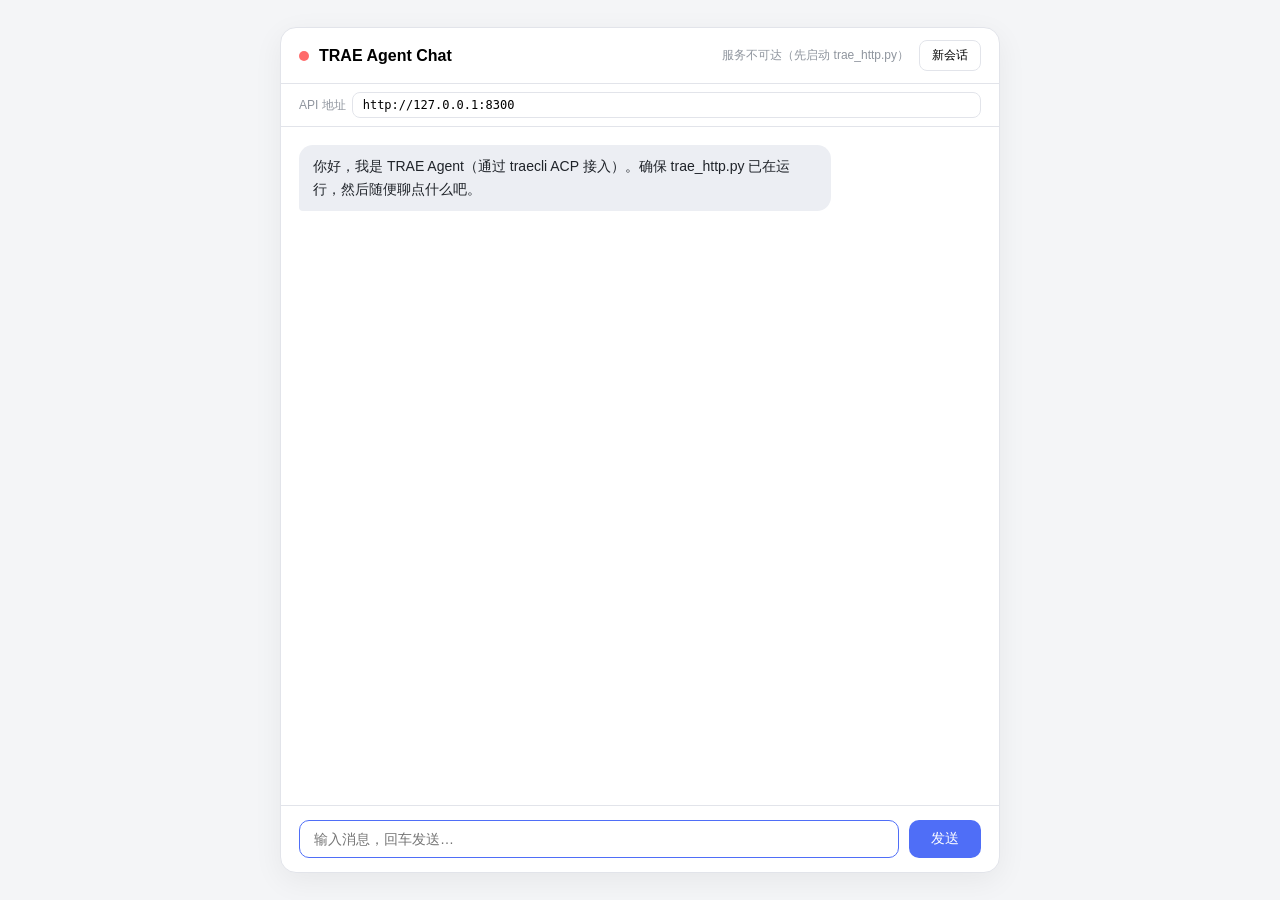
==== index.html @ 947d8da9 "v2" ====
<!DOCTYPE html>
<html lang="zh-CN">
<head>
<meta charset="UTF-8" />
<meta name="viewport" content="width=device-width, initial-scale=1.0" />
<title>TRAE Agent Chat</title>
<style>
  * { margin: 0; padding: 0; box-sizing: border-box; }
  :root {
    --bg: #f4f5f7; --panel: #fff;
    --user: #4f6ef7; --bot: #eceef3; --bot-text: #1f2329;
    --border: #e2e4ea; --muted: #8f959e; --danger: #ff6b6b; --ok: #34c759;
  }
  body {
    font-family: -apple-system, "PingFang SC", "Microsoft YaHei", sans-serif;
    background: var(--bg); height: 100vh;
    display: flex; align-items: center; justify-content: center;
  }
  .app {
    width: 100%; max-width: 720px; height: 94vh;
    background: var(--panel); border: 1px solid var(--border);
    border-radius: 16px; display: flex; flex-direction: column;
    overflow: hidden; box-shadow: 0 8px 30px rgba(0,0,0,.06);
  }
  header { display: flex; align-items: center; gap: 10px; padding: 12px 18px; border-bottom: 1px solid var(--border); }
  header h1 { font-size: 16px; font-weight: 600; }
  .dot { width: 10px; height: 10px; border-radius: 50%; background: #ccc; flex-shrink: 0; }
  .dot.online { background: var(--ok); } .dot.offline { background: var(--danger); }
  .status { font-size: 12px; color: var(--muted); margin-left: auto; text-align: right; }
  .status code { font-size: 11px; color: var(--muted); }
  button.act {
    padding: 6px 12px; border: 1px solid var(--border); border-radius: 8px;
    background: #fff; font-size: 12px; cursor: pointer; white-space: nowrap;
  }
  button.act:hover { border-color: var(--user); color: var(--user); }
  #messages { flex: 1; overflow-y: auto; padding: 18px; display: flex; flex-direction: column; gap: 14px; }
  .msg { display: flex; } .msg.user { justify-content: flex-end; }
  .bubble {
    max-width: 78%; padding: 10px 14px; border-radius: 14px;
    font-size: 14px; line-height: 1.65; white-space: pre-wrap; word-break: break-word;
  }
  .msg.user .bubble { background: var(--user); color: #fff; border-bottom-right-radius: 4px; }
  .msg.assistant .bubble { background: var(--bot); color: var(--bot-text); border-bottom-left-radius: 4px; }
  .bubble.error { background: #fdecec; color: #c0392b; }
  .bubble.typing { opacity: .7; font-style: italic; }
  details.extra { margin-top: 8px; font-size: 12px; color: var(--muted); }
  details.extra summary { cursor: pointer; user-select: none; }
  details.extra .items { margin-top: 6px; padding: 8px 10px; background: #f6f7f9; border-radius: 8px;
    max-height: 180px; overflow-y: auto; }
  details.extra .items div { padding: 2px 0; line-height: 1.5; }
  footer { display: flex; gap: 10px; padding: 14px 18px; border-top: 1px solid var(--border); }
  footer input[type=text] {
    flex: 1; padding: 10px 14px; border: 1px solid var(--border);
    border-radius: 10px; font-size: 14px; outline: none;
  }
  footer input[type=text]:focus { border-color: var(--user); }
  footer button {
    padding: 10px 22px; border: none; border-radius: 10px;
    background: var(--user); color: #fff; font-size: 14px; cursor: pointer;
  }
  footer button:hover { opacity: .9; }
  footer button:disabled { opacity: .5; cursor: not-allowed; }
  .settings { display: flex; align-items: center; gap: 6px; padding: 8px 18px; border-bottom: 1px solid var(--border); }
  .settings label { font-size: 12px; color: var(--muted); }
  .settings input {
    flex: 1; padding: 5px 10px; border: 1px solid var(--border); border-radius: 8px;
    font-size: 12px; outline: none; font-family: monospace;
  }
</style>
</head>
<body>
<div class="app">
  <header>
    <div id="dot" class="dot"></div>
    <h1>TRAE Agent Chat</h1>
    <span id="status" class="status">连接中…</span>
    <button id="reset-btn" class="act" title="调用 POST /api/session/reset 开启全新会话">新会话</button>
  </header>

  <div class="settings">
    <label for="api-base">API 地址</label>
    <input id="api-base" type="text" spellcheck="false" />
  </div>

  <main id="messages"></main>

  <footer>
    <input id="input" type="text" placeholder="输入消息，回车发送…" autocomplete="off" autofocus />
    <button id="send-btn">发送</button>
  </footer>
</div>

<script>
"use strict";

// ===== 配置 =====
const DEFAULT_BASE = "http://127.0.0.1:8300";
const apiBaseInput = document.getElementById("api-base");
const messagesEl  = document.getElementById("messages");
const inputEl     = document.getElementById("input");
const sendBtn     = document.getElementById("send-btn");
const resetBtn    = document.getElementById("reset-btn");
const statusEl    = document.getElementById("status");
const dotEl       = document.getElementById("dot");

// API 地址可改，持久化到 localStorage
apiBaseInput.value = localStorage.getItem("trae_api_base") || DEFAULT_BASE;
let API_BASE = apiBaseInput.value.replace(/\/+$/, "");
apiBaseInput.addEventListener("change", () => {
  API_BASE = apiBaseInput.value.trim().replace(/\/+$/, "");
  localStorage.setItem("trae_api_base", API_BASE);
  checkHealth();
});

// ===== 健康检查：GET /api/health =====
async function checkHealth() {
  try {
    const res = await fetch(`${API_BASE}/api/health`);
    if (!res.ok) throw new Error(`HTTP ${res.status}`);
    const h = await res.json();
    dotEl.className = "dot " + (h.connected ? "online" : "offline");
    statusEl.innerHTML = h.connected
      ? `已连接 traecli · 协议 v${h.protocol_version}<br/><code>会话 ${short(h.session_id)}</code>`
      : `服务在线，但 traecli 未连接`;
  } catch {
    dotEl.className = "dot offline";
    statusEl.textContent = "服务不可达（先启动 trae_http.py）";
  }
}
function short(id) { return id ? id.slice(0, 13) + "…" : "-"; }
checkHealth();
setInterval(checkHealth, 15000);

// ===== 渲染 =====
function addBubble(text, role, cls) {
  const wrap = document.createElement("div");
  wrap.className = `msg ${role}`;
  const bubble = document.createElement("div");
  bubble.className = `bubble${cls ? " " + cls : ""}`;
  bubble.textContent = text;
  wrap.appendChild(bubble);
  messagesEl.appendChild(wrap);
  messagesEl.scrollTop = messagesEl.scrollHeight;
  return bubble;
}

function addExtras(bubble, thoughts, toolEvents) {
  if ((!thoughts || !thoughts.length) && (!toolEvents || !toolEvents.length)) return;
  const details = document.createElement("details");
  details.className = "extra";
  const parts = [];
  if (thoughts && thoughts.length) parts.push(`思考过程 (${thoughts.length})`);
  if (toolEvents && toolEvents.length) parts.push(`工具调用 (${toolEvents.length})`);
  const summary = document.createElement("summary");
  summary.textContent = parts.join(" · ");
  const box = document.createElement("div");
  box.className = "items";
  (thoughts || []).forEach(t => { const d = document.createElement("div"); d.textContent = "💭 " + t; box.appendChild(d); });
  (toolEvents || []).forEach(t => { const d = document.createElement("div"); d.textContent = "🔧 " + t; box.appendChild(d); });
  details.appendChild(summary);
  details.appendChild(box);
  bubble.appendChild(details);
  bubble.style.whiteSpace = "normal";
}

// ===== 发送：POST /api/chat =====
let busy = false;
async function sendMessage() {
  const text = inputEl.value.trim();
  if (!text || busy) return;
  busy = true;
  sendBtn.disabled = true;
  inputEl.value = "";
  addBubble(text, "user");

  const typing = addBubble("思考中…", "assistant", "typing");
  try {
    const res = await fetch(`${API_BASE}/api/chat`, {
      method: "POST",
      headers: { "Content-Type": "application/json" },
      body: JSON.stringify({ message: text }),
    });
    const data = await res.json();
    if (!res.ok) throw new Error(data.detail || `HTTP ${res.status}`);
    typing.classList.remove("typing");
    typing.textContent = data.reply || "(空回复)";
    addExtras(typing, data.thoughts, data.tool_events);
  } catch (err) {
    typing.classList.remove("typing");
    typing.classList.add("error");
    typing.textContent = "请求失败：" + err.message;
  } finally {
    busy = false;
    sendBtn.disabled = false;
    inputEl.focus();
    messagesEl.scrollTop = messagesEl.scrollHeight;
    checkHealth();
  }
}

// ===== 新会话：POST /api/session/reset =====
resetBtn.addEventListener("click", async () => {
  if (busy) return;
  try {
    const res = await fetch(`${API_BASE}/api/session/reset`, { method: "POST" });
    if (!res.ok) throw new Error(`HTTP ${res.status}`);
    const data = await res.json();
    messagesEl.innerHTML = "";
    addBubble("已开启新会话，上下文已清空。", "assistant");
    checkHealth();
  } catch (err) {
    addBubble("新会话创建失败：" + err.message, "assistant", "error");
  }
});

sendBtn.addEventListener("click", sendMessage);
inputEl.addEventListener("keydown", e => { if (e.key === "Enter") sendMessage(); });

addBubble("你好，我是 TRAE Agent（通过 traecli ACP 接入）。确保 trae_http.py 已在运行，然后随便聊点什么吧。", "assistant");
</script>
</body>
</html>
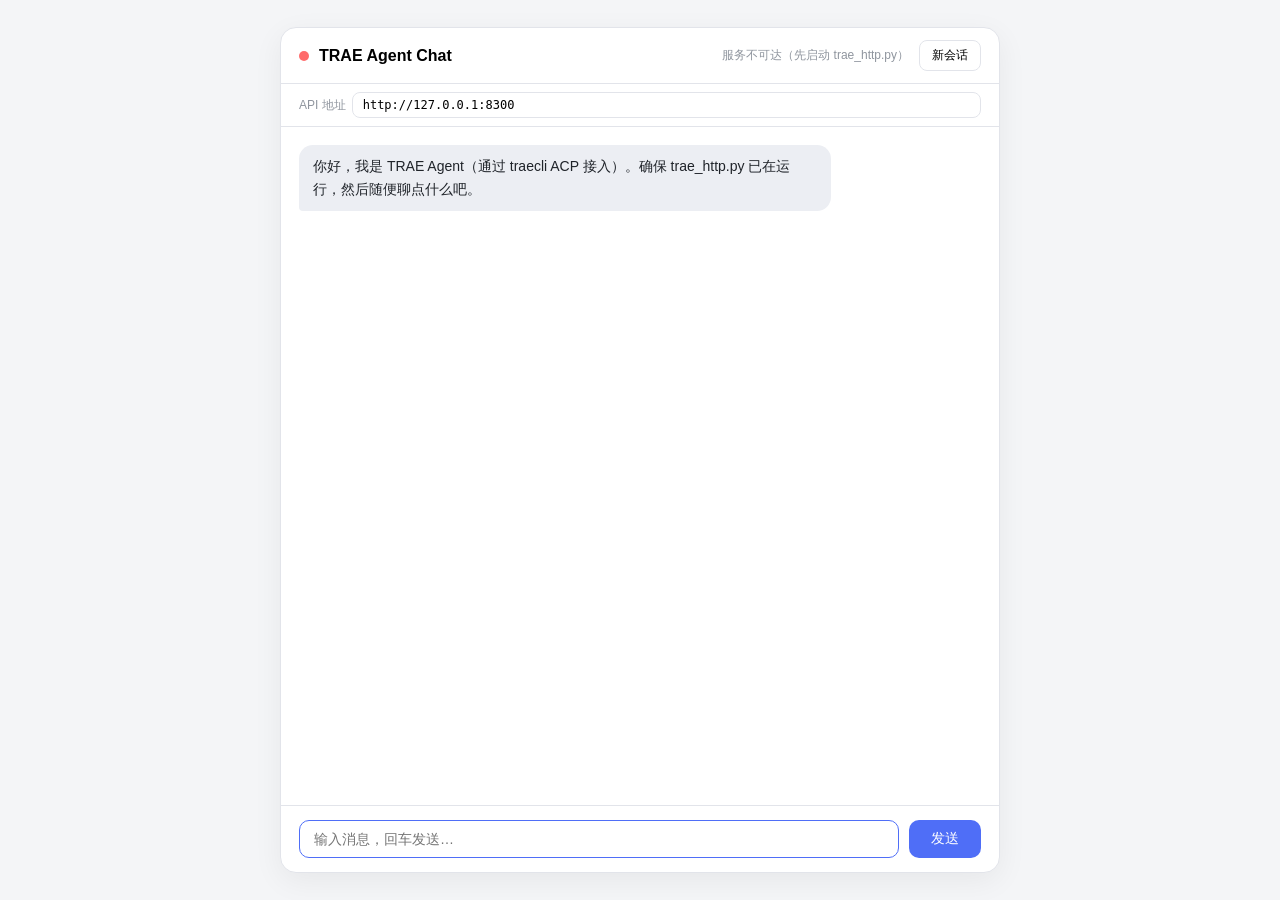
==== commit 183db7dd: "md格式渲染fix" ====
--- a/index.html
+++ b/index.html
@@ -4,69 +4,8 @@
 <meta charset="UTF-8" />
 <meta name="viewport" content="width=device-width, initial-scale=1.0" />
 <title>TRAE Agent Chat</title>
-<style>
-  * { margin: 0; padding: 0; box-sizing: border-box; }
-  :root {
-    --bg: #f4f5f7; --panel: #fff;
-    --user: #4f6ef7; --bot: #eceef3; --bot-text: #1f2329;
-    --border: #e2e4ea; --muted: #8f959e; --danger: #ff6b6b; --ok: #34c759;
-  }
-  body {
-    font-family: -apple-system, "PingFang SC", "Microsoft YaHei", sans-serif;
-    background: var(--bg); height: 100vh;
-    display: flex; align-items: center; justify-content: center;
-  }
-  .app {
-    width: 100%; max-width: 720px; height: 94vh;
-    background: var(--panel); border: 1px solid var(--border);
-    border-radius: 16px; display: flex; flex-direction: column;
-    overflow: hidden; box-shadow: 0 8px 30px rgba(0,0,0,.06);
-  }
-  header { display: flex; align-items: center; gap: 10px; padding: 12px 18px; border-bottom: 1px solid var(--border); }
-  header h1 { font-size: 16px; font-weight: 600; }
-  .dot { width: 10px; height: 10px; border-radius: 50%; background: #ccc; flex-shrink: 0; }
-  .dot.online { background: var(--ok); } .dot.offline { background: var(--danger); }
-  .status { font-size: 12px; color: var(--muted); margin-left: auto; text-align: right; }
-  .status code { font-size: 11px; color: var(--muted); }
-  button.act {
-    padding: 6px 12px; border: 1px solid var(--border); border-radius: 8px;
-    background: #fff; font-size: 12px; cursor: pointer; white-space: nowrap;
-  }
-  button.act:hover { border-color: var(--user); color: var(--user); }
-  #messages { flex: 1; overflow-y: auto; padding: 18px; display: flex; flex-direction: column; gap: 14px; }
-  .msg { display: flex; } .msg.user { justify-content: flex-end; }
-  .bubble {
-    max-width: 78%; padding: 10px 14px; border-radius: 14px;
-    font-size: 14px; line-height: 1.65; white-space: pre-wrap; word-break: break-word;
-  }
-  .msg.user .bubble { background: var(--user); color: #fff; border-bottom-right-radius: 4px; }
-  .msg.assistant .bubble { background: var(--bot); color: var(--bot-text); border-bottom-left-radius: 4px; }
-  .bubble.error { background: #fdecec; color: #c0392b; }
-  .bubble.typing { opacity: .7; font-style: italic; }
-  details.extra { margin-top: 8px; font-size: 12px; color: var(--muted); }
-  details.extra summary { cursor: pointer; user-select: none; }
-  details.extra .items { margin-top: 6px; padding: 8px 10px; background: #f6f7f9; border-radius: 8px;
-    max-height: 180px; overflow-y: auto; }
-  details.extra .items div { padding: 2px 0; line-height: 1.5; }
-  footer { display: flex; gap: 10px; padding: 14px 18px; border-top: 1px solid var(--border); }
-  footer input[type=text] {
-    flex: 1; padding: 10px 14px; border: 1px solid var(--border);
-    border-radius: 10px; font-size: 14px; outline: none;
-  }
-  footer input[type=text]:focus { border-color: var(--user); }
-  footer button {
-    padding: 10px 22px; border: none; border-radius: 10px;
-    background: var(--user); color: #fff; font-size: 14px; cursor: pointer;
-  }
-  footer button:hover { opacity: .9; }
-  footer button:disabled { opacity: .5; cursor: not-allowed; }
-  .settings { display: flex; align-items: center; gap: 6px; padding: 8px 18px; border-bottom: 1px solid var(--border); }
-  .settings label { font-size: 12px; color: var(--muted); }
-  .settings input {
-    flex: 1; padding: 5px 10px; border: 1px solid var(--border); border-radius: 8px;
-    font-size: 12px; outline: none; font-family: monospace;
-  }
-</style>
+<link rel="stylesheet" href="style.css" />
+<link rel="stylesheet" href="github-dark.min.css" />
 </head>
 <body>
 <div class="app">
@@ -90,133 +29,8 @@
   </footer>
 </div>
 
-<script>
-"use strict";
-
-// ===== 配置 =====
-const DEFAULT_BASE = "http://127.0.0.1:8300";
-const apiBaseInput = document.getElementById("api-base");
-const messagesEl  = document.getElementById("messages");
-const inputEl     = document.getElementById("input");
-const sendBtn     = document.getElementById("send-btn");
-const resetBtn    = document.getElementById("reset-btn");
-const statusEl    = document.getElementById("status");
-const dotEl       = document.getElementById("dot");
-
-// API 地址可改，持久化到 localStorage
-apiBaseInput.value = localStorage.getItem("trae_api_base") || DEFAULT_BASE;
-let API_BASE = apiBaseInput.value.replace(/\/+$/, "");
-apiBaseInput.addEventListener("change", () => {
-  API_BASE = apiBaseInput.value.trim().replace(/\/+$/, "");
-  localStorage.setItem("trae_api_base", API_BASE);
-  checkHealth();
-});
-
-// ===== 健康检查：GET /api/health =====
-async function checkHealth() {
-  try {
-    const res = await fetch(`${API_BASE}/api/health`);
-    if (!res.ok) throw new Error(`HTTP ${res.status}`);
-    const h = await res.json();
-    dotEl.className = "dot " + (h.connected ? "online" : "offline");
-    statusEl.innerHTML = h.connected
-      ? `已连接 traecli · 协议 v${h.protocol_version}<br/><code>会话 ${short(h.session_id)}</code>`
-      : `服务在线，但 traecli 未连接`;
-  } catch {
-    dotEl.className = "dot offline";
-    statusEl.textContent = "服务不可达（先启动 trae_http.py）";
-  }
-}
-function short(id) { return id ? id.slice(0, 13) + "…" : "-"; }
-checkHealth();
-setInterval(checkHealth, 15000);
-
-// ===== 渲染 =====
-function addBubble(text, role, cls) {
-  const wrap = document.createElement("div");
-  wrap.className = `msg ${role}`;
-  const bubble = document.createElement("div");
-  bubble.className = `bubble${cls ? " " + cls : ""}`;
-  bubble.textContent = text;
-  wrap.appendChild(bubble);
-  messagesEl.appendChild(wrap);
-  messagesEl.scrollTop = messagesEl.scrollHeight;
-  return bubble;
-}
-
-function addExtras(bubble, thoughts, toolEvents) {
-  if ((!thoughts || !thoughts.length) && (!toolEvents || !toolEvents.length)) return;
-  const details = document.createElement("details");
-  details.className = "extra";
-  const parts = [];
-  if (thoughts && thoughts.length) parts.push(`思考过程 (${thoughts.length})`);
-  if (toolEvents && toolEvents.length) parts.push(`工具调用 (${toolEvents.length})`);
-  const summary = document.createElement("summary");
-  summary.textContent = parts.join(" · ");
-  const box = document.createElement("div");
-  box.className = "items";
-  (thoughts || []).forEach(t => { const d = document.createElement("div"); d.textContent = "💭 " + t; box.appendChild(d); });
-  (toolEvents || []).forEach(t => { const d = document.createElement("div"); d.textContent = "🔧 " + t; box.appendChild(d); });
-  details.appendChild(summary);
-  details.appendChild(box);
-  bubble.appendChild(details);
-  bubble.style.whiteSpace = "normal";
-}
-
-// ===== 发送：POST /api/chat =====
-let busy = false;
-async function sendMessage() {
-  const text = inputEl.value.trim();
-  if (!text || busy) return;
-  busy = true;
-  sendBtn.disabled = true;
-  inputEl.value = "";
-  addBubble(text, "user");
-
-  const typing = addBubble("思考中…", "assistant", "typing");
-  try {
-    const res = await fetch(`${API_BASE}/api/chat`, {
-      method: "POST",
-      headers: { "Content-Type": "application/json" },
-      body: JSON.stringify({ message: text }),
-    });
-    const data = await res.json();
-    if (!res.ok) throw new Error(data.detail || `HTTP ${res.status}`);
-    typing.classList.remove("typing");
-    typing.textContent = data.reply || "(空回复)";
-    addExtras(typing, data.thoughts, data.tool_events);
-  } catch (err) {
-    typing.classList.remove("typing");
-    typing.classList.add("error");
-    typing.textContent = "请求失败：" + err.message;
-  } finally {
-    busy = false;
-    sendBtn.disabled = false;
-    inputEl.focus();
-    messagesEl.scrollTop = messagesEl.scrollHeight;
-    checkHealth();
-  }
-}
-
-// ===== 新会话：POST /api/session/reset =====
-resetBtn.addEventListener("click", async () => {
-  if (busy) return;
-  try {
-    const res = await fetch(`${API_BASE}/api/session/reset`, { method: "POST" });
-    if (!res.ok) throw new Error(`HTTP ${res.status}`);
-    const data = await res.json();
-    messagesEl.innerHTML = "";
-    addBubble("已开启新会话，上下文已清空。", "assistant");
-    checkHealth();
-  } catch (err) {
-    addBubble("新会话创建失败：" + err.message, "assistant", "error");
-  }
-});
-
-sendBtn.addEventListener("click", sendMessage);
-inputEl.addEventListener("keydown", e => { if (e.key === "Enter") sendMessage(); });
-
-addBubble("你好，我是 TRAE Agent（通过 traecli ACP 接入）。确保 trae_http.py 已在运行，然后随便聊点什么吧。", "assistant");
-</script>
+<script src="marked.min.js"></script>
+<script src="highlight.min.js"></script>
+<script src="app.js"></script>
 </body>
 </html>
--- a/style.css
+++ b/style.css
@@ -0,0 +1,100 @@
+* { margin: 0; padding: 0; box-sizing: border-box; }
+:root {
+  --bg: #f4f5f7; --panel: #fff;
+  --user: #4f6ef7; --bot: #eceef3; --bot-text: #1f2329;
+  --border: #e2e4ea; --muted: #8f959e; --danger: #ff6b6b; --ok: #34c759;
+}
+body {
+  font-family: -apple-system, "PingFang SC", "Microsoft YaHei", sans-serif;
+  background: var(--bg); height: 100vh;
+  display: flex; align-items: center; justify-content: center;
+}
+.app {
+  width: 100%; max-width: 720px; height: 94vh;
+  background: var(--panel); border: 1px solid var(--border);
+  border-radius: 16px; display: flex; flex-direction: column;
+  overflow: hidden; box-shadow: 0 8px 30px rgba(0,0,0,.06);
+}
+header { display: flex; align-items: center; gap: 10px; padding: 12px 18px; border-bottom: 1px solid var(--border); }
+header h1 { font-size: 16px; font-weight: 600; }
+.dot { width: 10px; height: 10px; border-radius: 50%; background: #ccc; flex-shrink: 0; }
+.dot.online { background: var(--ok); } .dot.offline { background: var(--danger); }
+.status { font-size: 12px; color: var(--muted); margin-left: auto; text-align: right; }
+.status code { font-size: 11px; color: var(--muted); }
+button.act {
+  padding: 6px 12px; border: 1px solid var(--border); border-radius: 8px;
+  background: #fff; font-size: 12px; cursor: pointer; white-space: nowrap;
+}
+button.act:hover { border-color: var(--user); color: var(--user); }
+#messages { flex: 1; overflow-y: auto; padding: 18px; display: flex; flex-direction: column; gap: 14px; }
+.msg { display: flex; } .msg.user { justify-content: flex-end; }
+.bubble {
+  max-width: 78%; padding: 10px 14px; border-radius: 14px;
+  font-size: 14px; line-height: 1.65; white-space: pre-wrap; word-break: break-word;
+}
+.msg.user .bubble { background: var(--user); color: #fff; border-bottom-right-radius: 4px; }
+.msg.assistant .bubble { background: var(--bot); color: var(--bot-text); border-bottom-left-radius: 4px; }
+.bubble.error { background: #fdecec; color: #c0392b; }
+.bubble.typing { opacity: .7; font-style: italic; }
+details.extra { margin-top: 8px; font-size: 12px; color: var(--muted); }
+details.extra summary { cursor: pointer; user-select: none; }
+details.extra .items { margin-top: 6px; padding: 8px 10px; background: #f6f7f9; border-radius: 8px;
+  max-height: 180px; overflow-y: auto; }
+details.extra .items div { padding: 2px 0; line-height: 1.5; }
+footer { display: flex; gap: 10px; padding: 14px 18px; border-top: 1px solid var(--border); }
+footer input[type=text] {
+  flex: 1; padding: 10px 14px; border: 1px solid var(--border);
+  border-radius: 10px; font-size: 14px; outline: none;
+}
+footer input[type=text]:focus { border-color: var(--user); }
+footer button {
+  padding: 10px 22px; border: none; border-radius: 10px;
+  background: var(--user); color: #fff; font-size: 14px; cursor: pointer;
+}
+footer button:hover { opacity: .9; }
+footer button:disabled { opacity: .5; cursor: not-allowed; }
+.settings { display: flex; align-items: center; gap: 6px; padding: 8px 18px; border-bottom: 1px solid var(--border); }
+.settings label { font-size: 12px; color: var(--muted); }
+.settings input {
+  flex: 1; padding: 5px 10px; border: 1px solid var(--border); border-radius: 8px;
+  font-size: 12px; outline: none; font-family: monospace;
+}
+
+/* ===== Markdown 渲染样式 ===== */
+.bubble.md { white-space: normal; }
+.bubble.md > *:first-child { margin-top: 0; }
+.bubble.md > *:last-child { margin-bottom: 0; }
+.bubble.md p { margin: 0 0 8px; }
+.bubble.md h1, .bubble.md h2, .bubble.md h3, .bubble.md h4, .bubble.md h5, .bubble.md h6 {
+  margin: 12px 0 6px; line-height: 1.4; font-weight: 600;
+}
+.bubble.md h1 { font-size: 17px; } .bubble.md h2 { font-size: 16px; }
+.bubble.md h3 { font-size: 15px; } .bubble.md h4, .bubble.md h5, .bubble.md h6 { font-size: 14px; }
+.bubble.md ul, .bubble.md ol { margin: 6px 0; padding-left: 20px; }
+.bubble.md li { margin: 3px 0; }
+.bubble.md li > p { margin: 0; }
+.bubble.md a { color: var(--user); }
+.bubble.md strong { font-weight: 600; }
+.bubble.md blockquote {
+  margin: 8px 0; padding: 4px 12px; border-left: 3px solid var(--user);
+  background: rgba(79, 110, 247, .07); border-radius: 0 8px 8px 0; color: #55607a;
+}
+.bubble.md blockquote > *:first-child { margin-top: 0; }
+.bubble.md blockquote > *:last-child { margin-bottom: 0; }
+.bubble.md code {
+  background: rgba(0, 0, 0, .07); padding: 1px 5px; border-radius: 4px;
+  font-size: 13px; font-family: ui-monospace, SFMono-Regular, Menlo, Consolas, monospace;
+}
+.bubble.md pre {
+  margin: 8px 0; padding: 10px 12px; border-radius: 8px;
+  background: #0d1117; overflow-x: auto; line-height: 1.5;
+}
+.bubble.md pre code {
+  background: transparent; padding: 0; color: #e6edf3;
+  font-size: 13px; font-family: ui-monospace, SFMono-Regular, Menlo, Consolas, monospace;
+}
+.bubble.md table { border-collapse: collapse; margin: 8px 0; font-size: 13px; display: block; max-width: 100%; overflow-x: auto; }
+.bubble.md th, .bubble.md td { border: 1px solid #d5d8e0; padding: 4px 10px; text-align: left; white-space: nowrap; }
+.bubble.md th { background: rgba(0, 0, 0, .05); font-weight: 600; }
+.bubble.md hr { border: none; border-top: 1px solid var(--border); margin: 10px 0; }
+.bubble.md img { max-width: 100%; border-radius: 8px; }
--- a/github-dark.min.css
+++ b/github-dark.min.css
@@ -0,0 +1,10 @@
+pre code.hljs{display:block;overflow-x:auto;padding:1em}code.hljs{padding:3px 5px}/*!
+  Theme: GitHub Dark
+  Description: Dark theme as seen on github.com
+  Author: github.com
+  Maintainer: @Hirse
+  Updated: 2021-05-15
+
+  Outdated base version: https://github.com/primer/github-syntax-dark
+  Current colors taken from GitHub's CSS
+*/.hljs{color:#c9d1d9;background:#0d1117}.hljs-doctag,.hljs-keyword,.hljs-meta .hljs-keyword,.hljs-template-tag,.hljs-template-variable,.hljs-type,.hljs-variable.language_{color:#ff7b72}.hljs-title,.hljs-title.class_,.hljs-title.class_.inherited__,.hljs-title.function_{color:#d2a8ff}.hljs-attr,.hljs-attribute,.hljs-literal,.hljs-meta,.hljs-number,.hljs-operator,.hljs-selector-attr,.hljs-selector-class,.hljs-selector-id,.hljs-variable{color:#79c0ff}.hljs-meta .hljs-string,.hljs-regexp,.hljs-string{color:#a5d6ff}.hljs-built_in,.hljs-symbol{color:#ffa657}.hljs-code,.hljs-comment,.hljs-formula{color:#8b949e}.hljs-name,.hljs-quote,.hljs-selector-pseudo,.hljs-selector-tag{color:#7ee787}.hljs-subst{color:#c9d1d9}.hljs-section{color:#1f6feb;font-weight:700}.hljs-bullet{color:#f2cc60}.hljs-emphasis{color:#c9d1d9;font-style:italic}.hljs-strong{color:#c9d1d9;font-weight:700}.hljs-addition{color:#aff5b4;background-color:#033a16}.hljs-deletion{color:#ffdcd7;background-color:#67060c}
